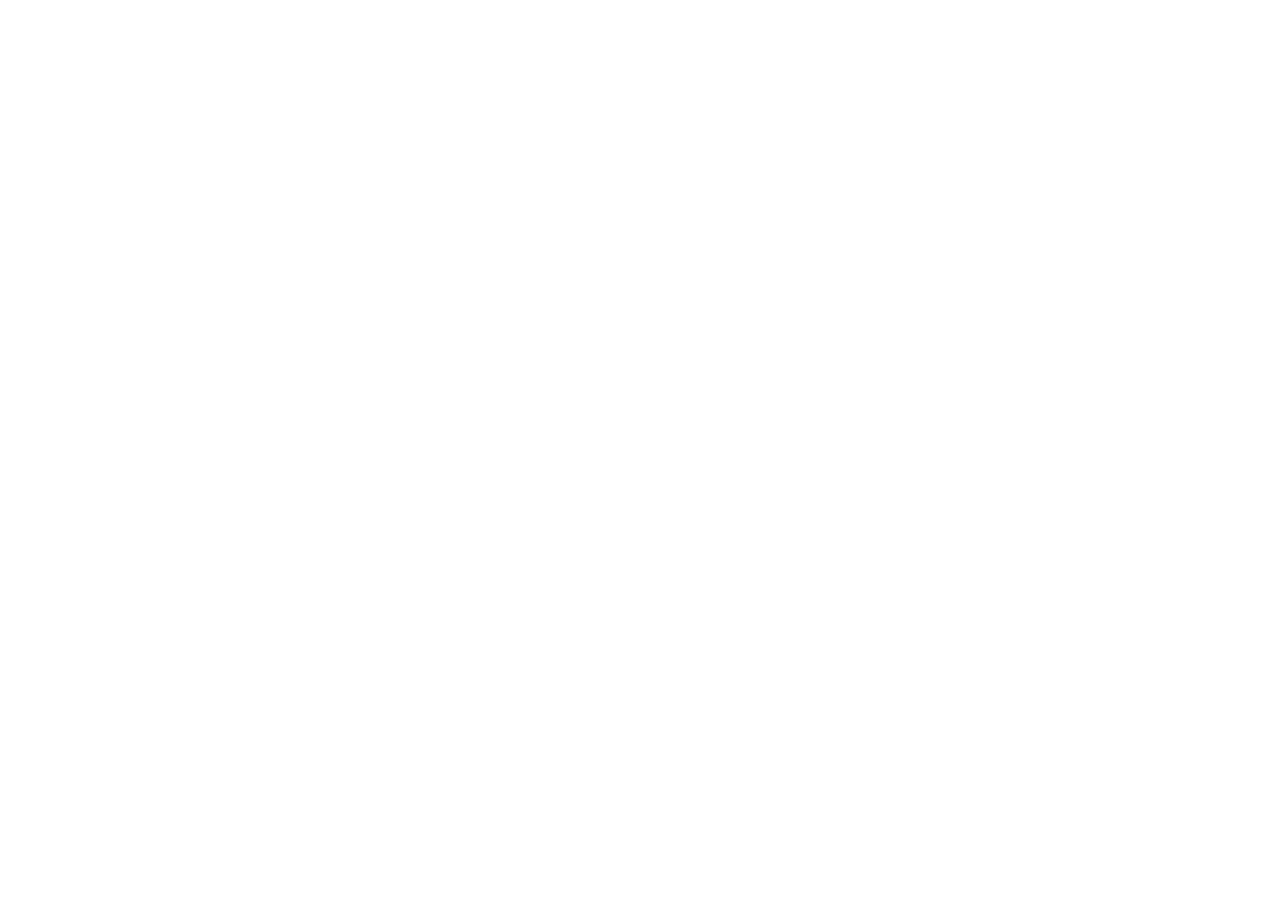
==== index.html @ 0e66e3fd "commit with base logic" ====
<!DOCTYPE html>
<html lang="en">
<head>
  <meta charset="UTF-8">
  <meta name="viewport" content="width=device-width, initial-scale=1.0">
  <title>Document</title>
</head>
<body>
  <main>
    <div id="root"></div>
  </main>
</body>
<script type="module" src="/src/main.js"></script>
</html>
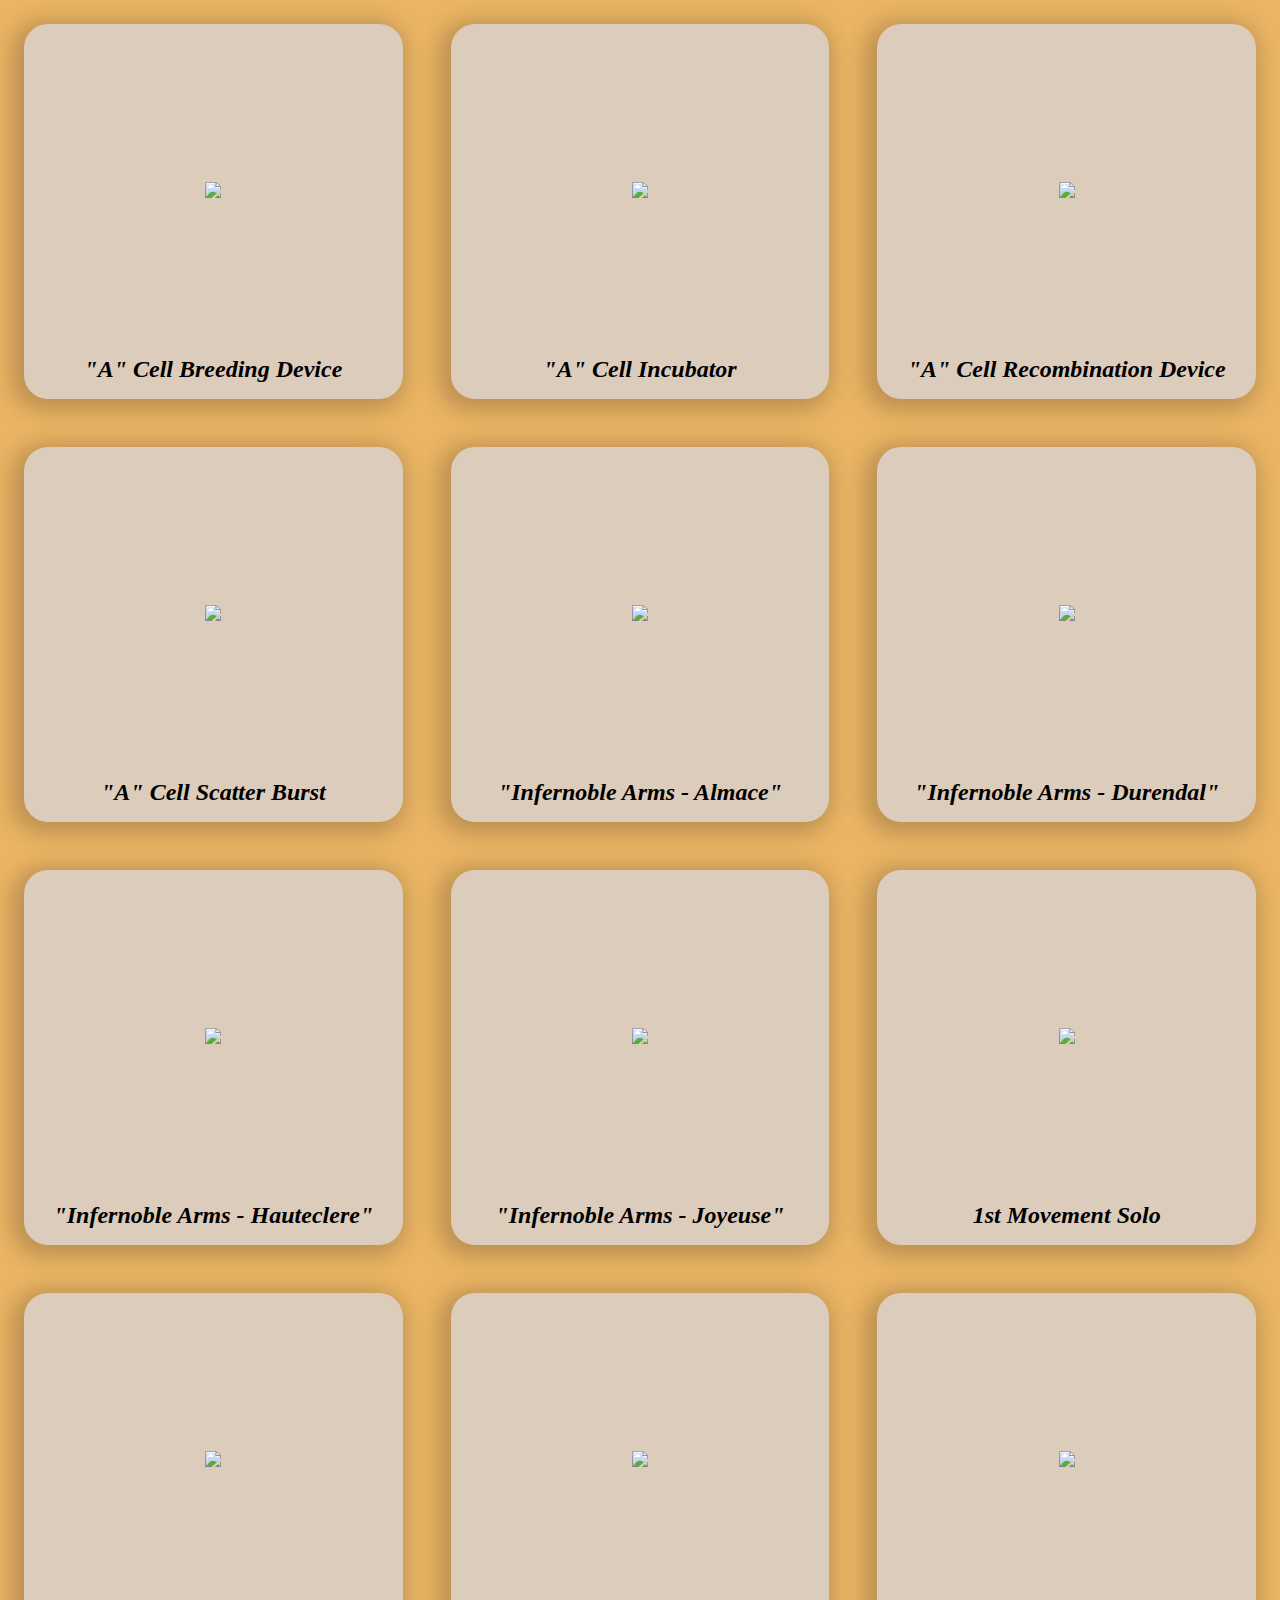
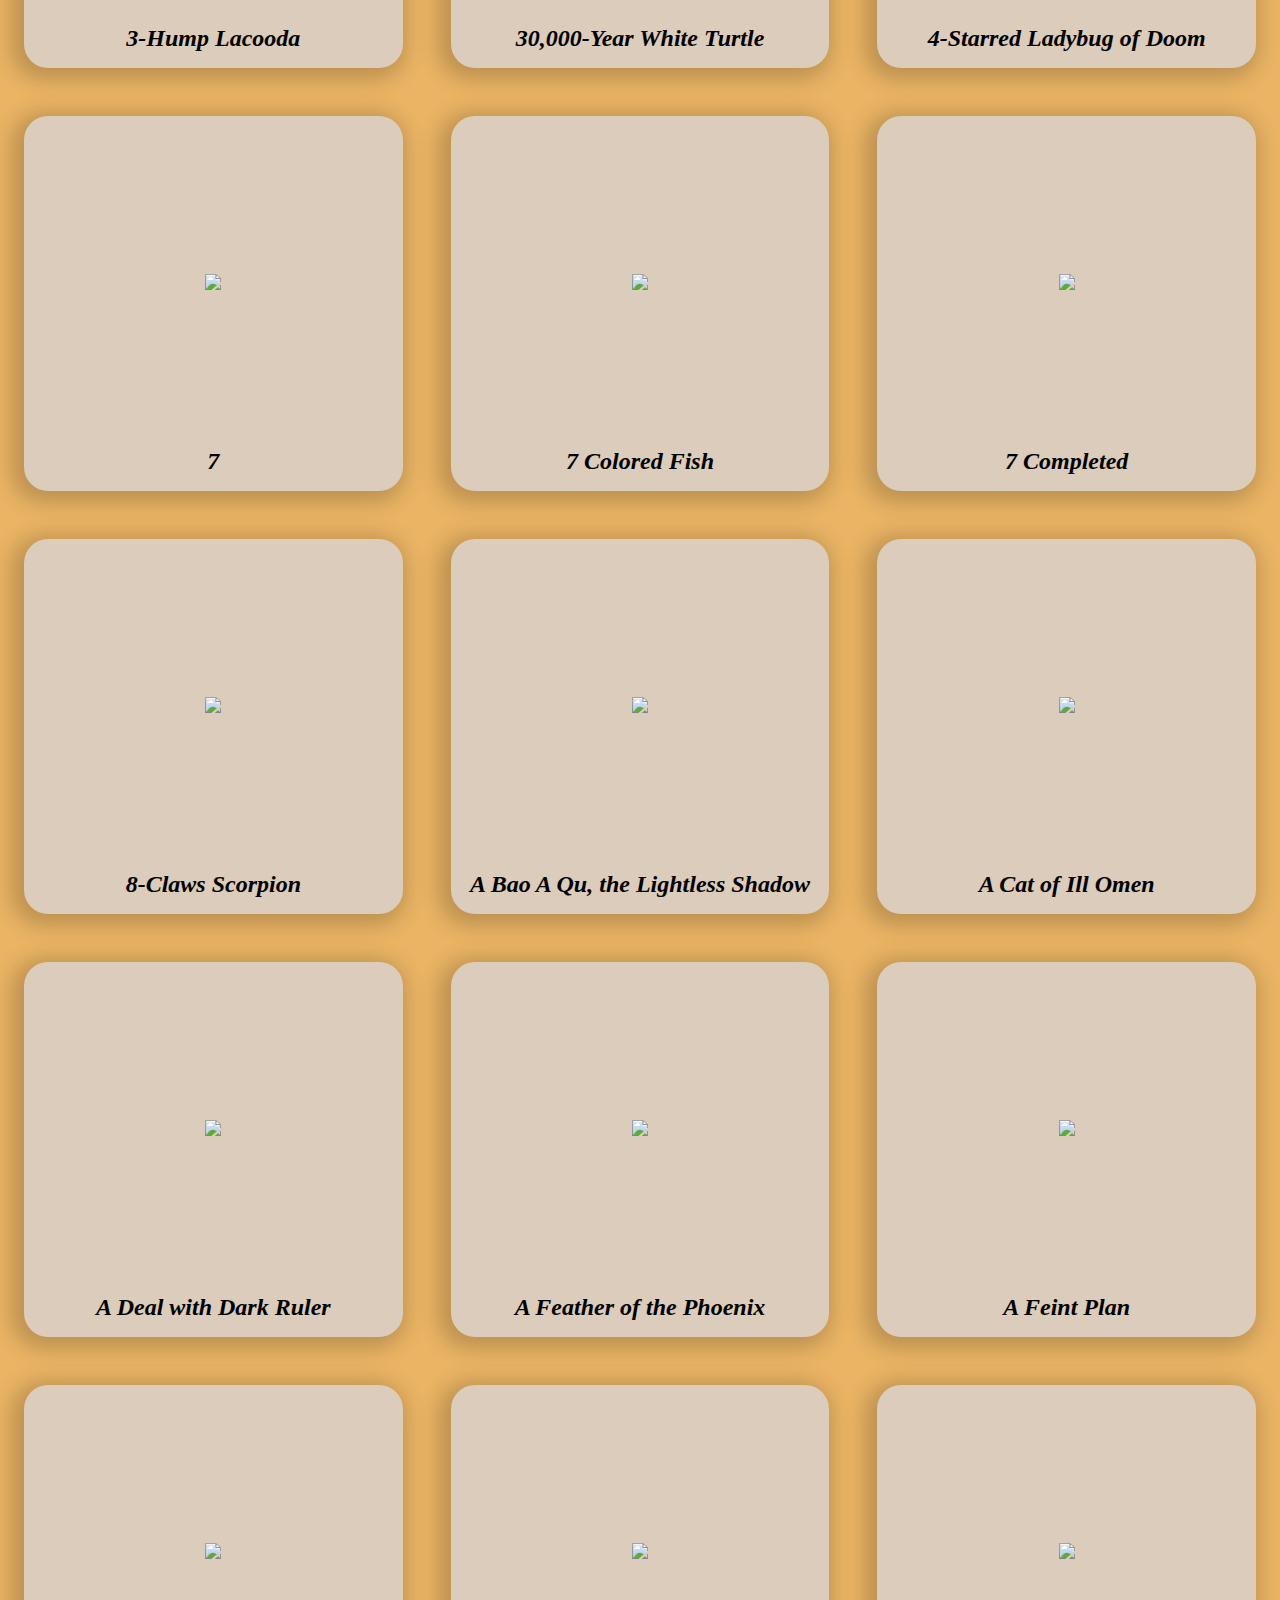
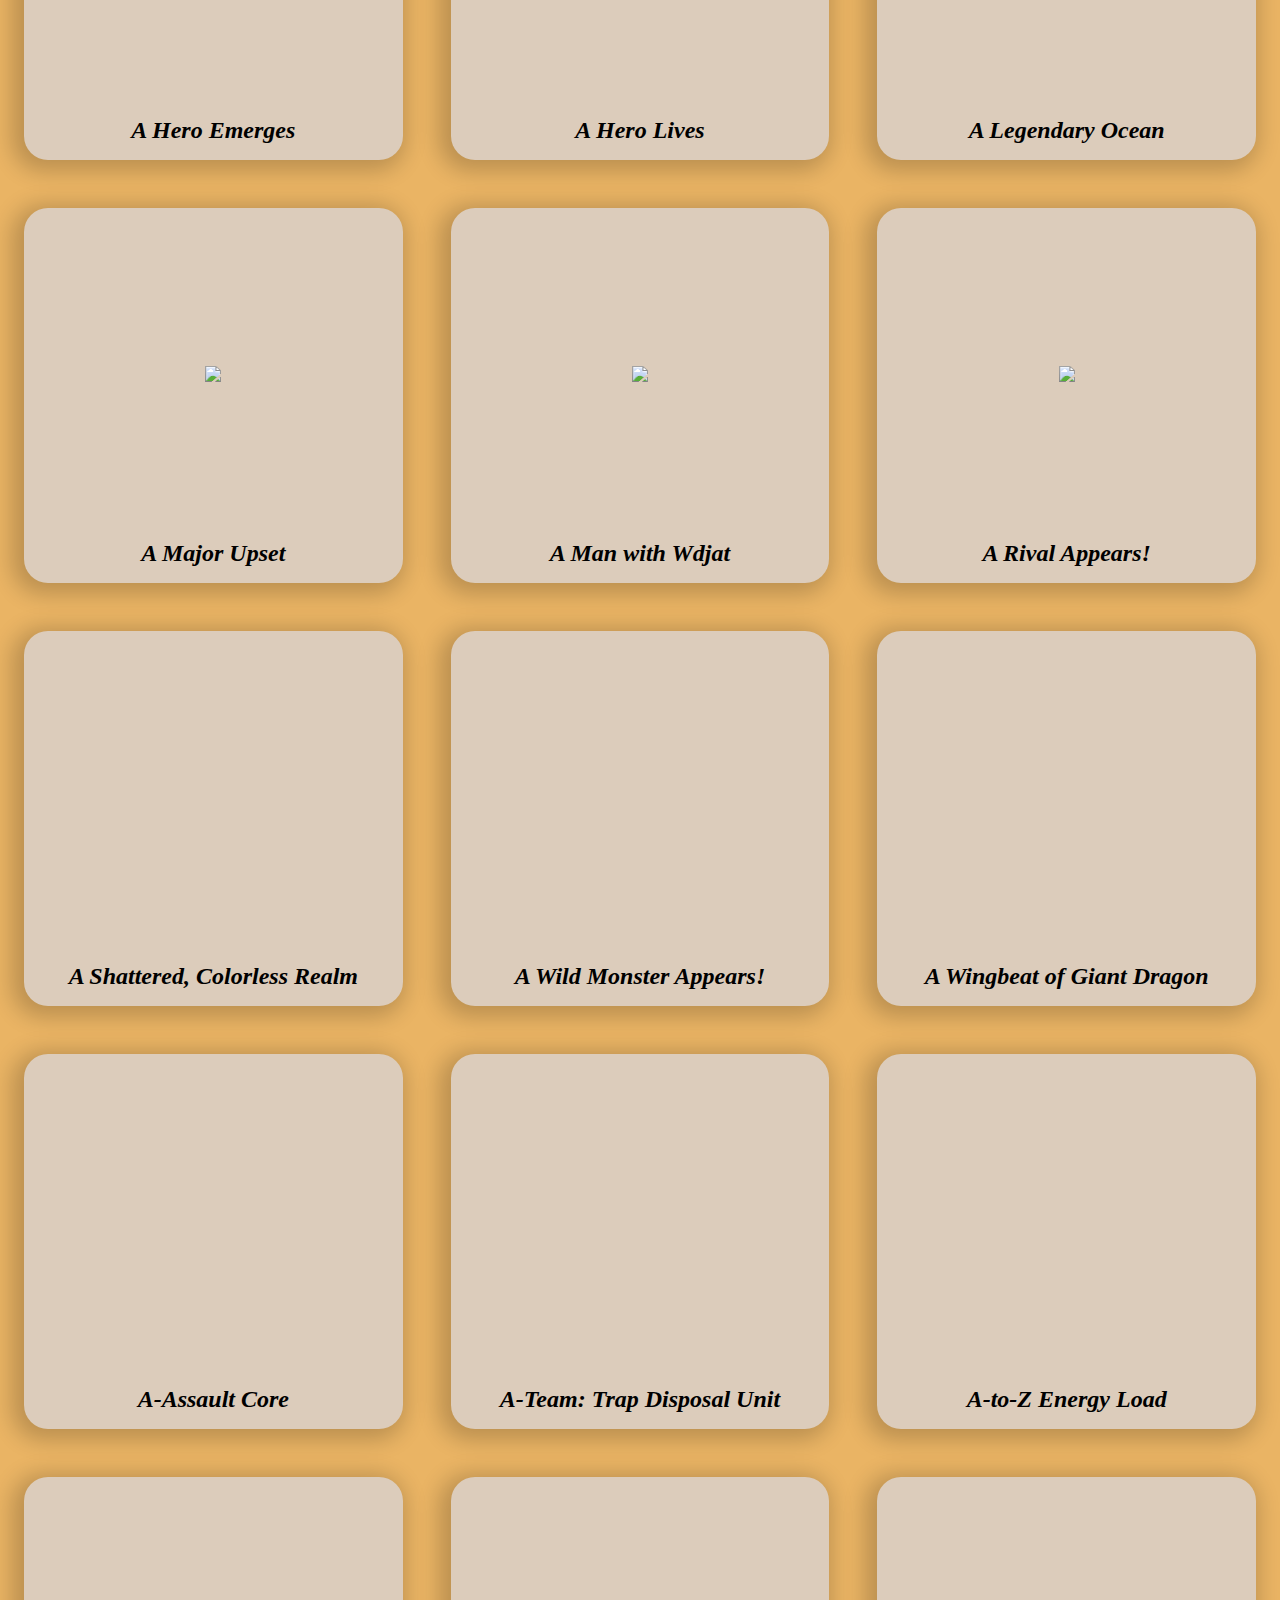
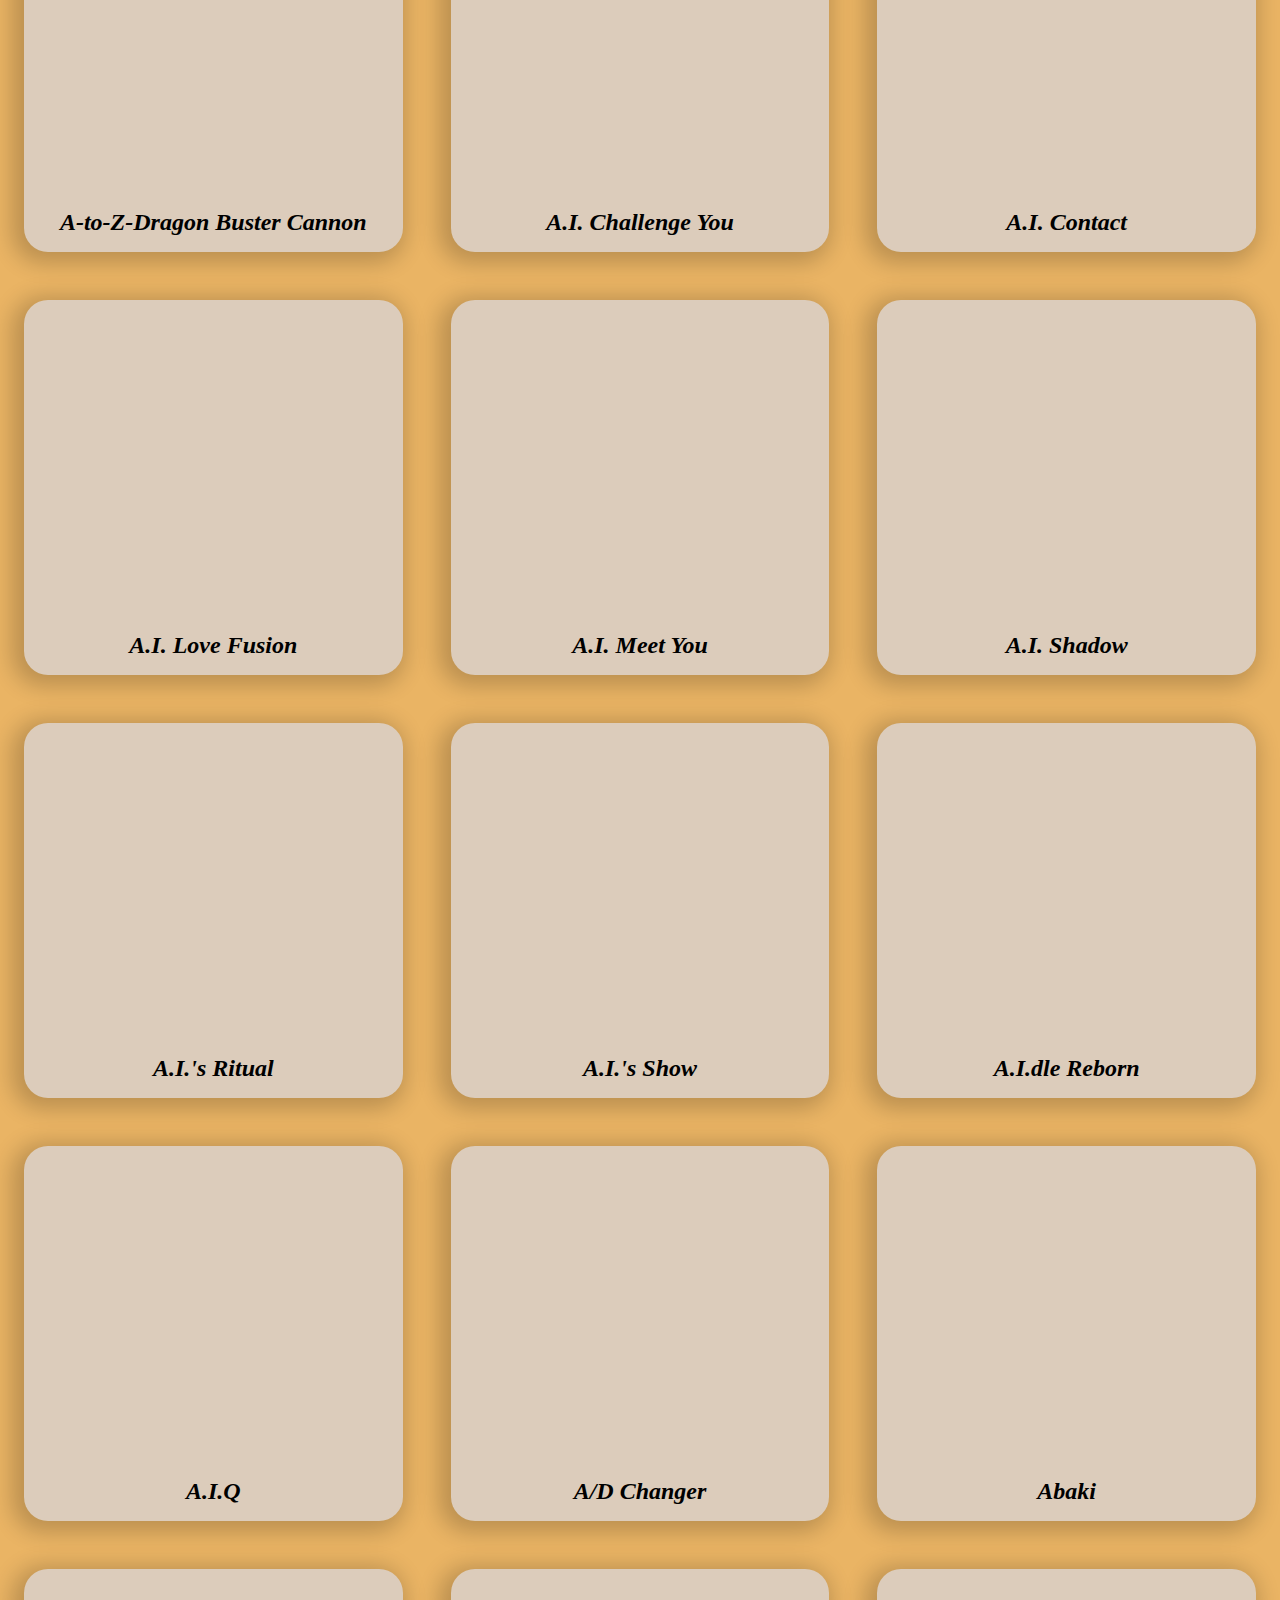
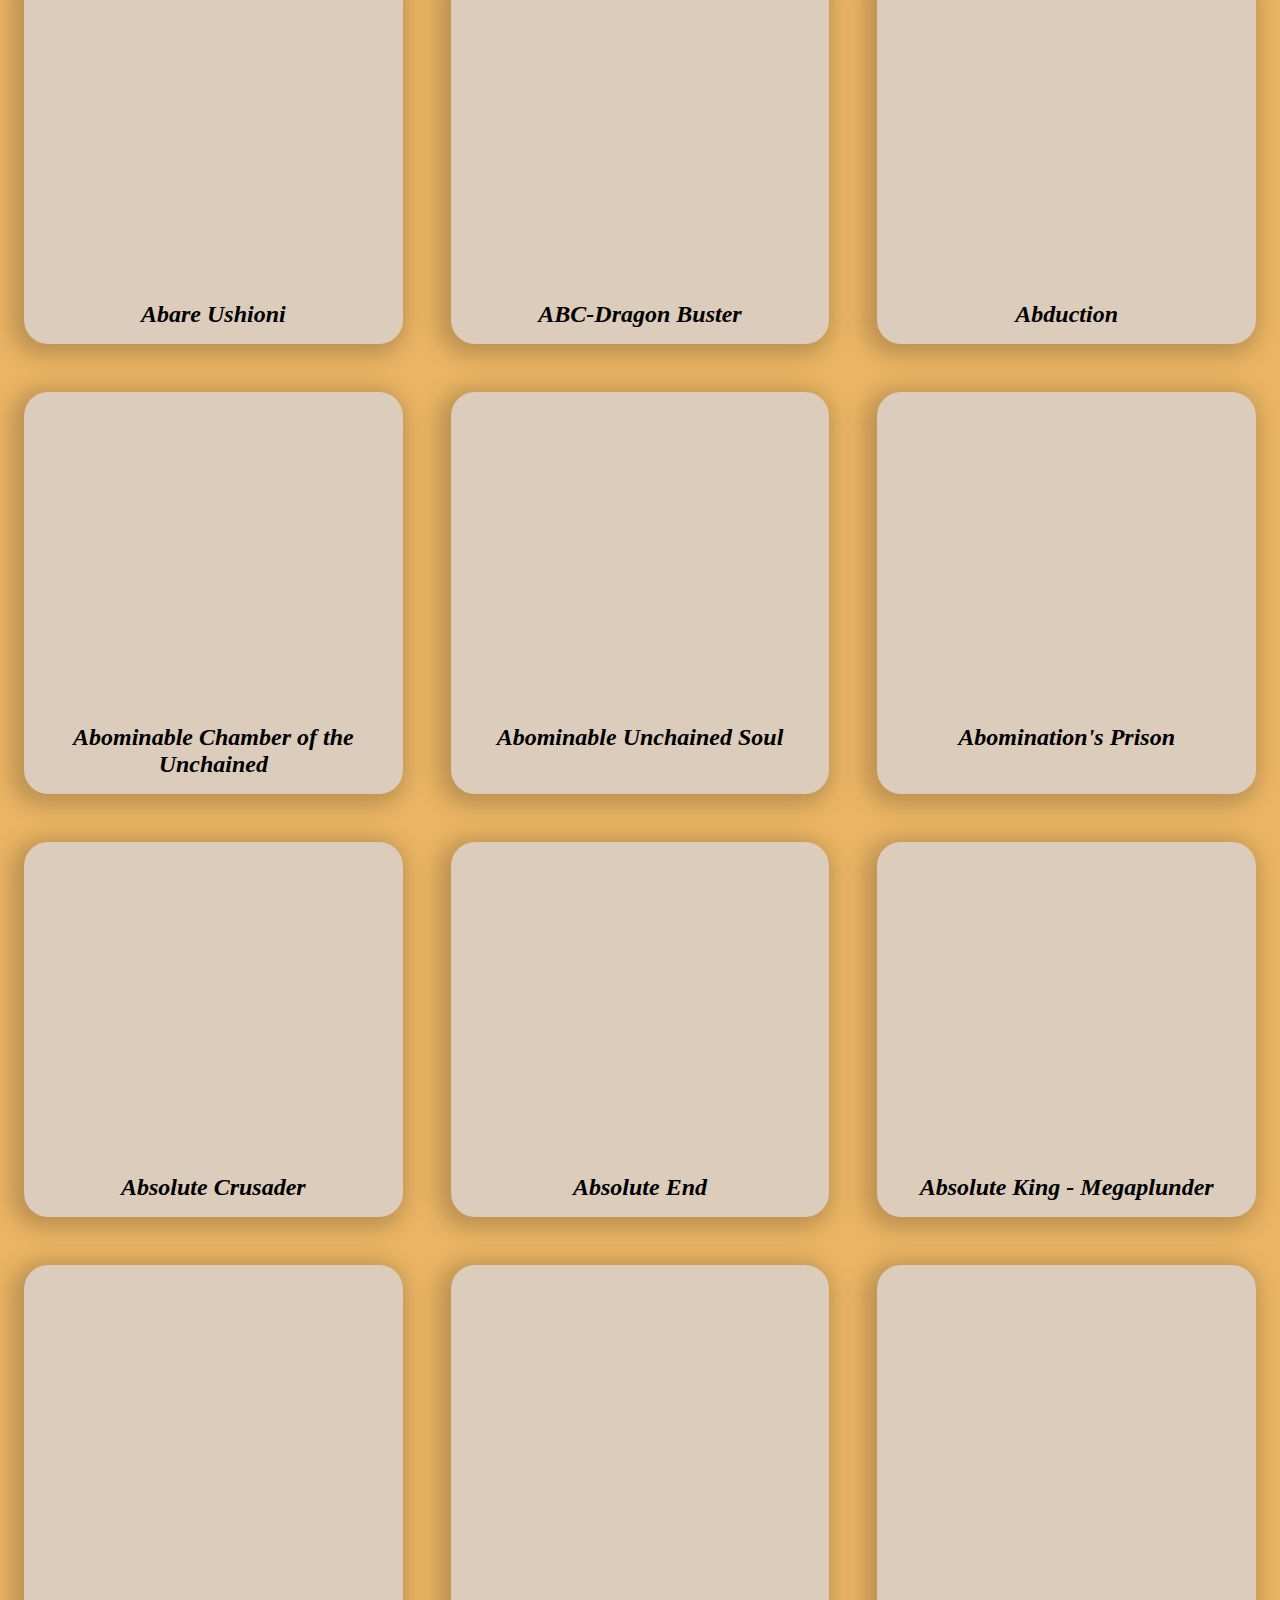
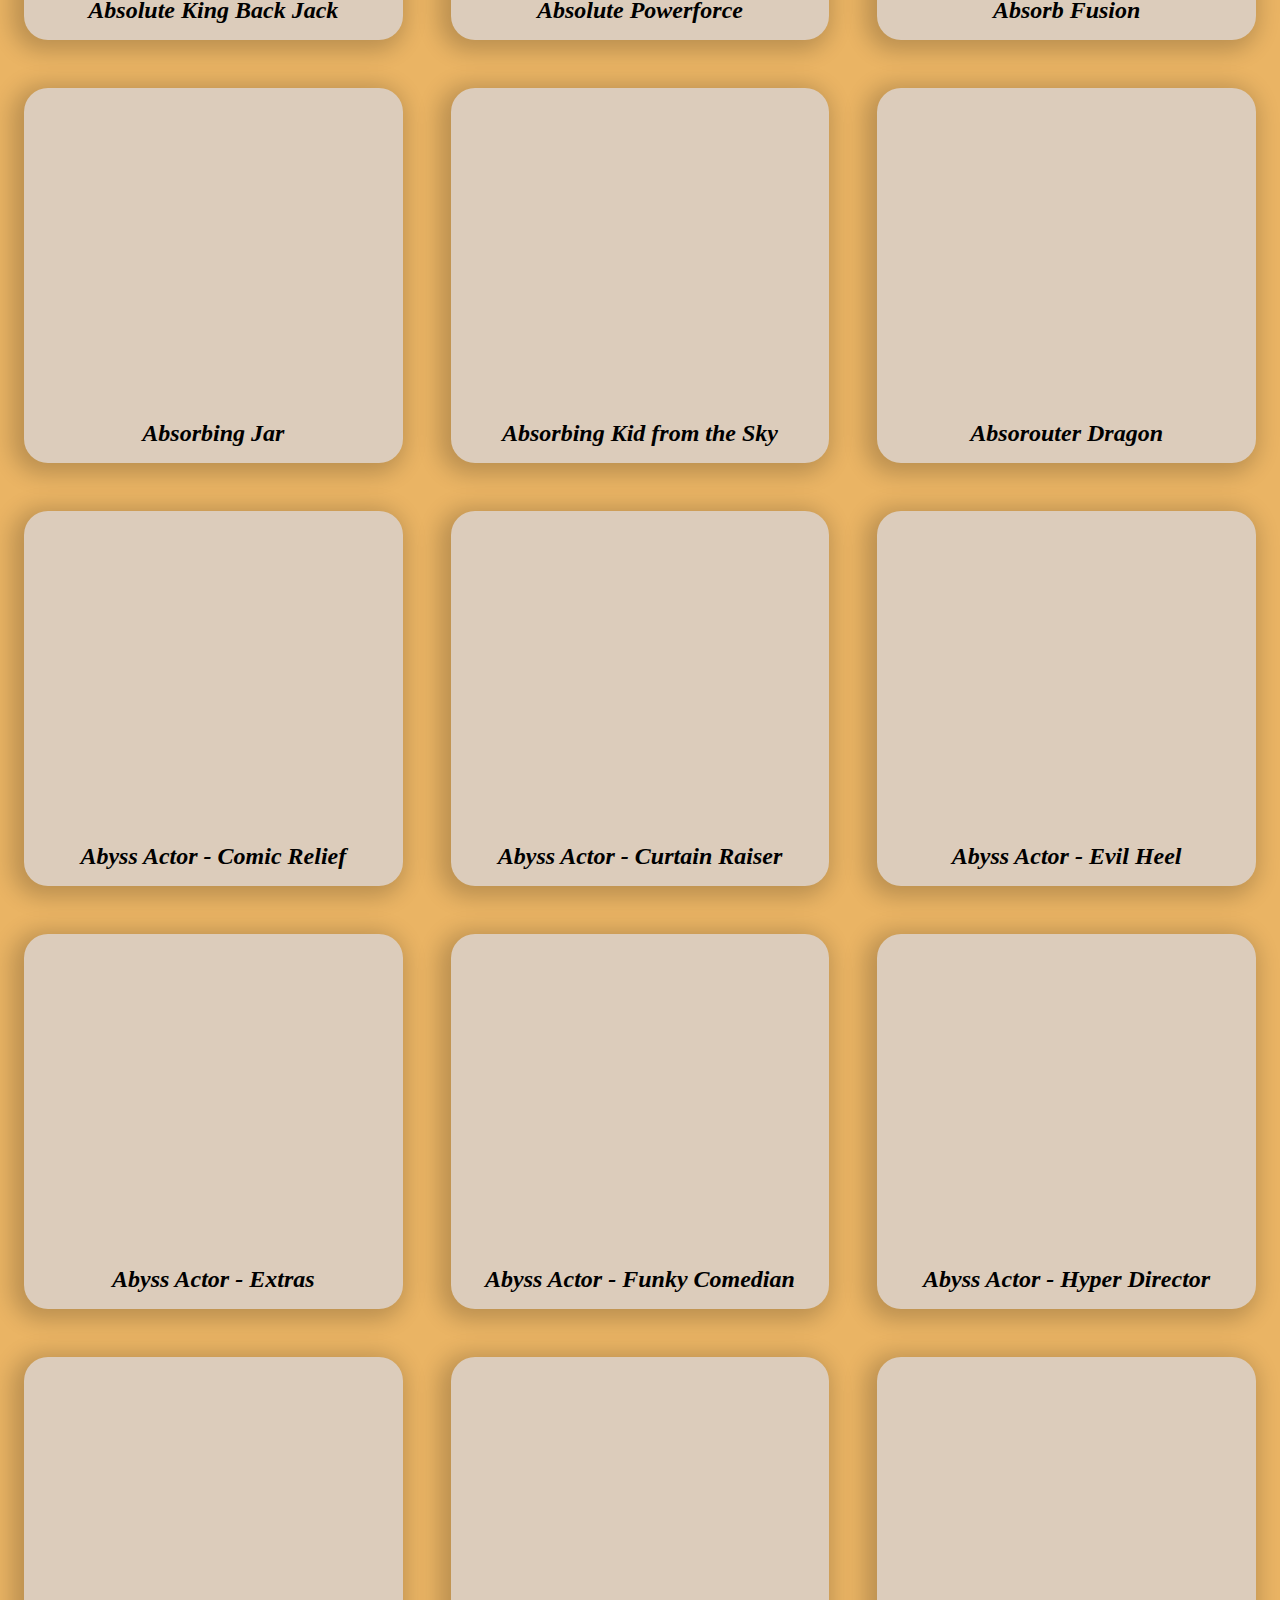
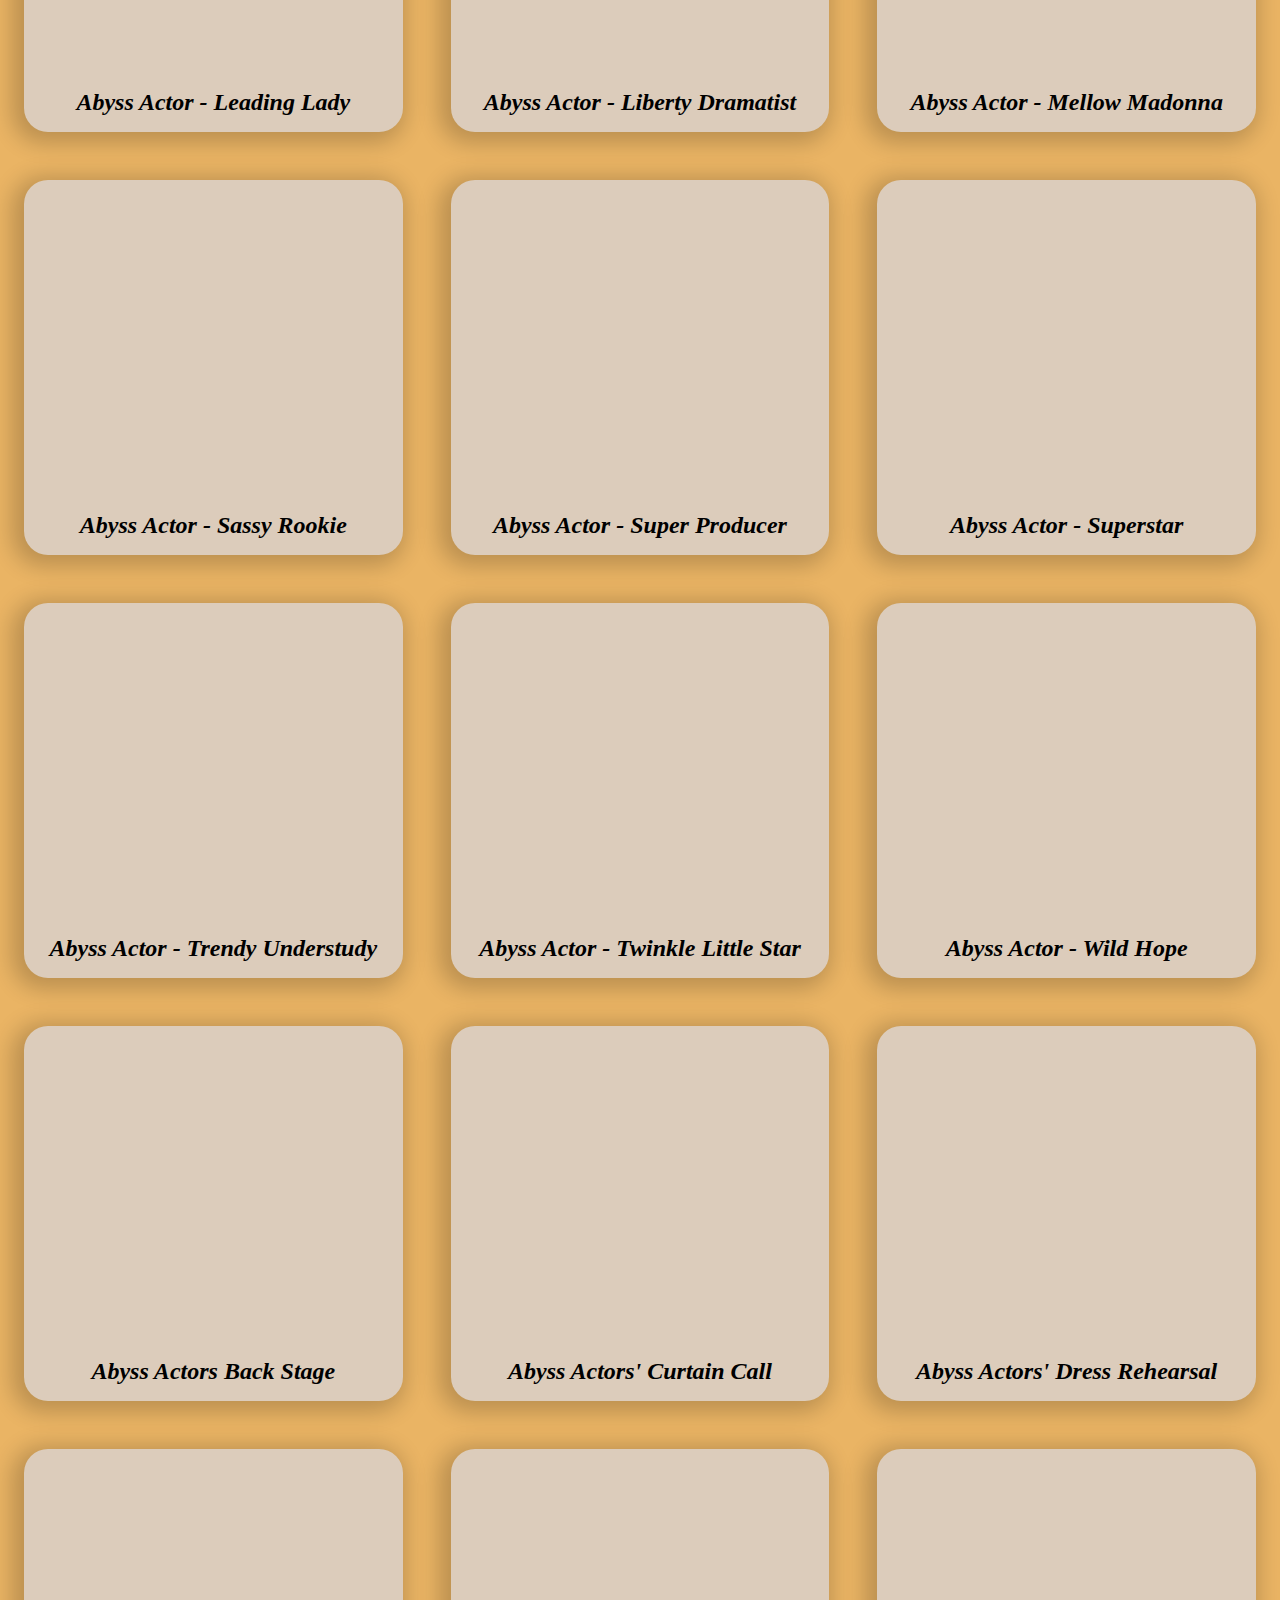
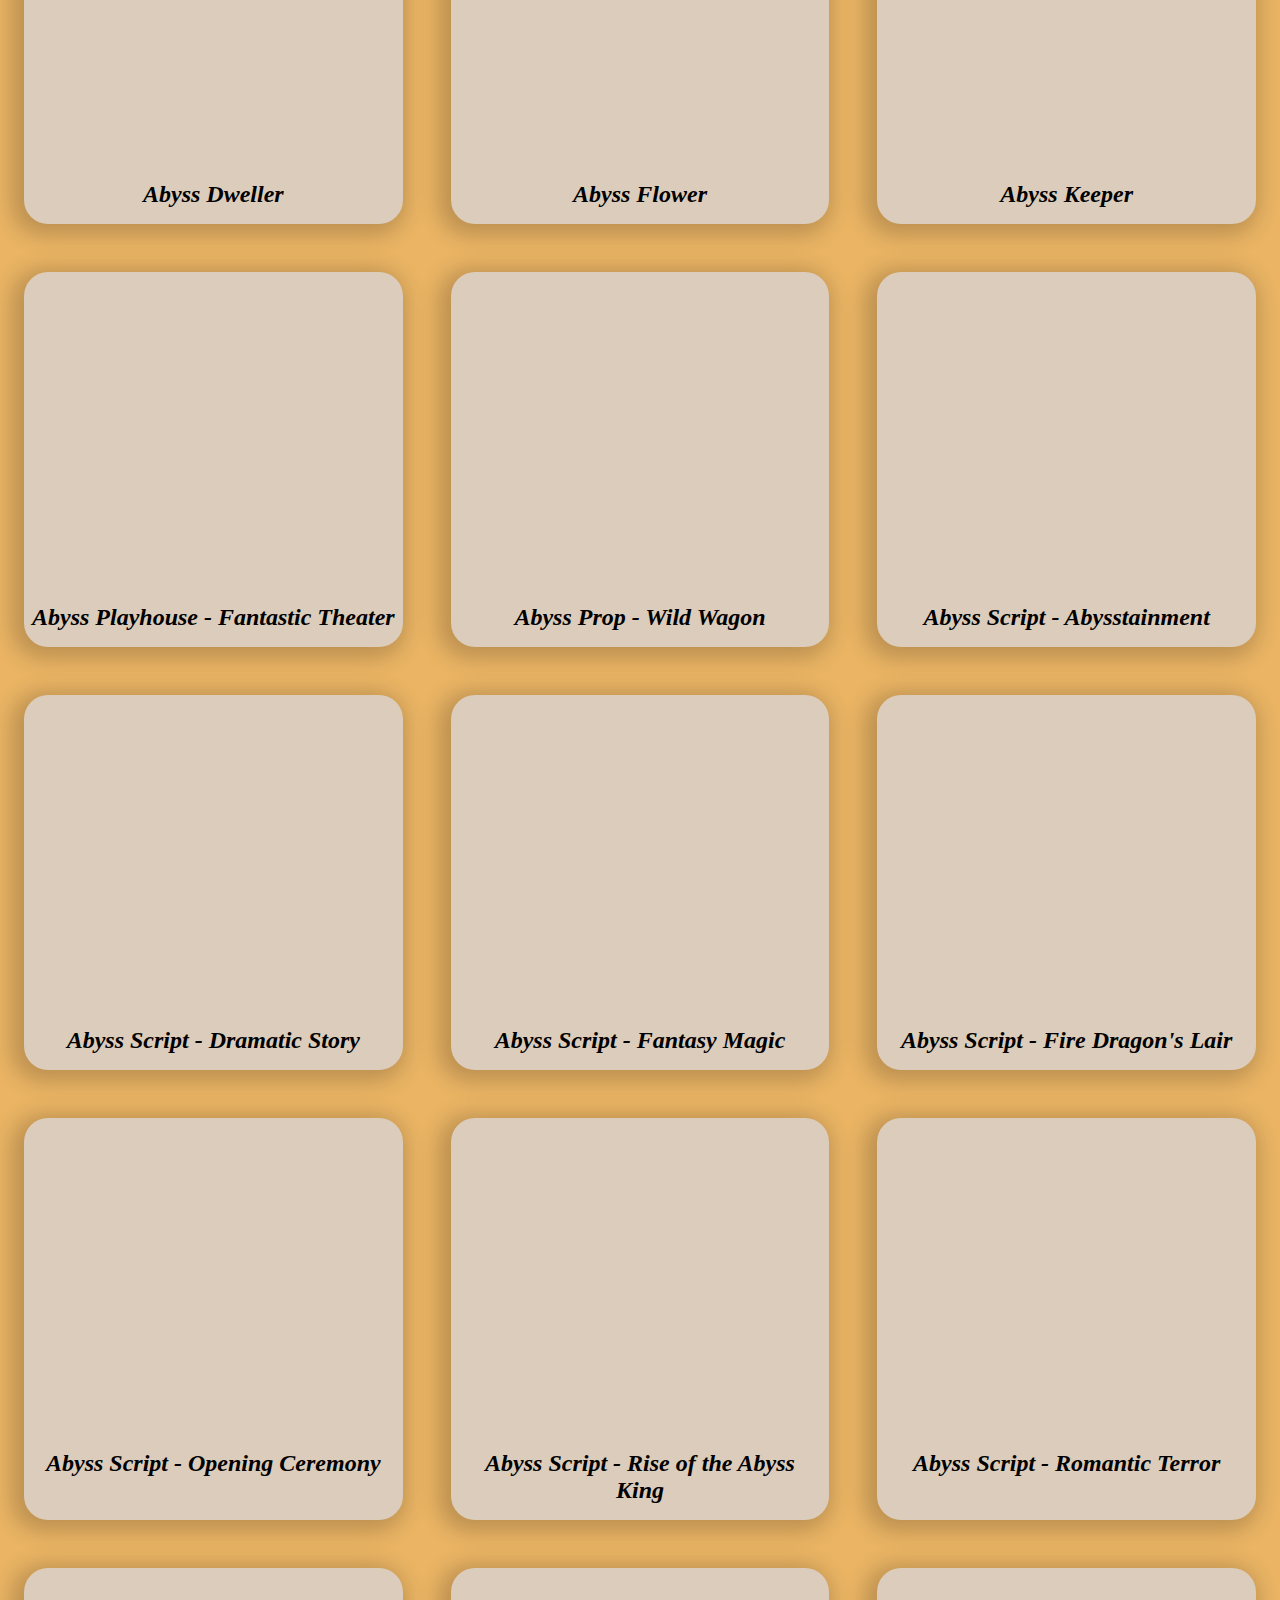
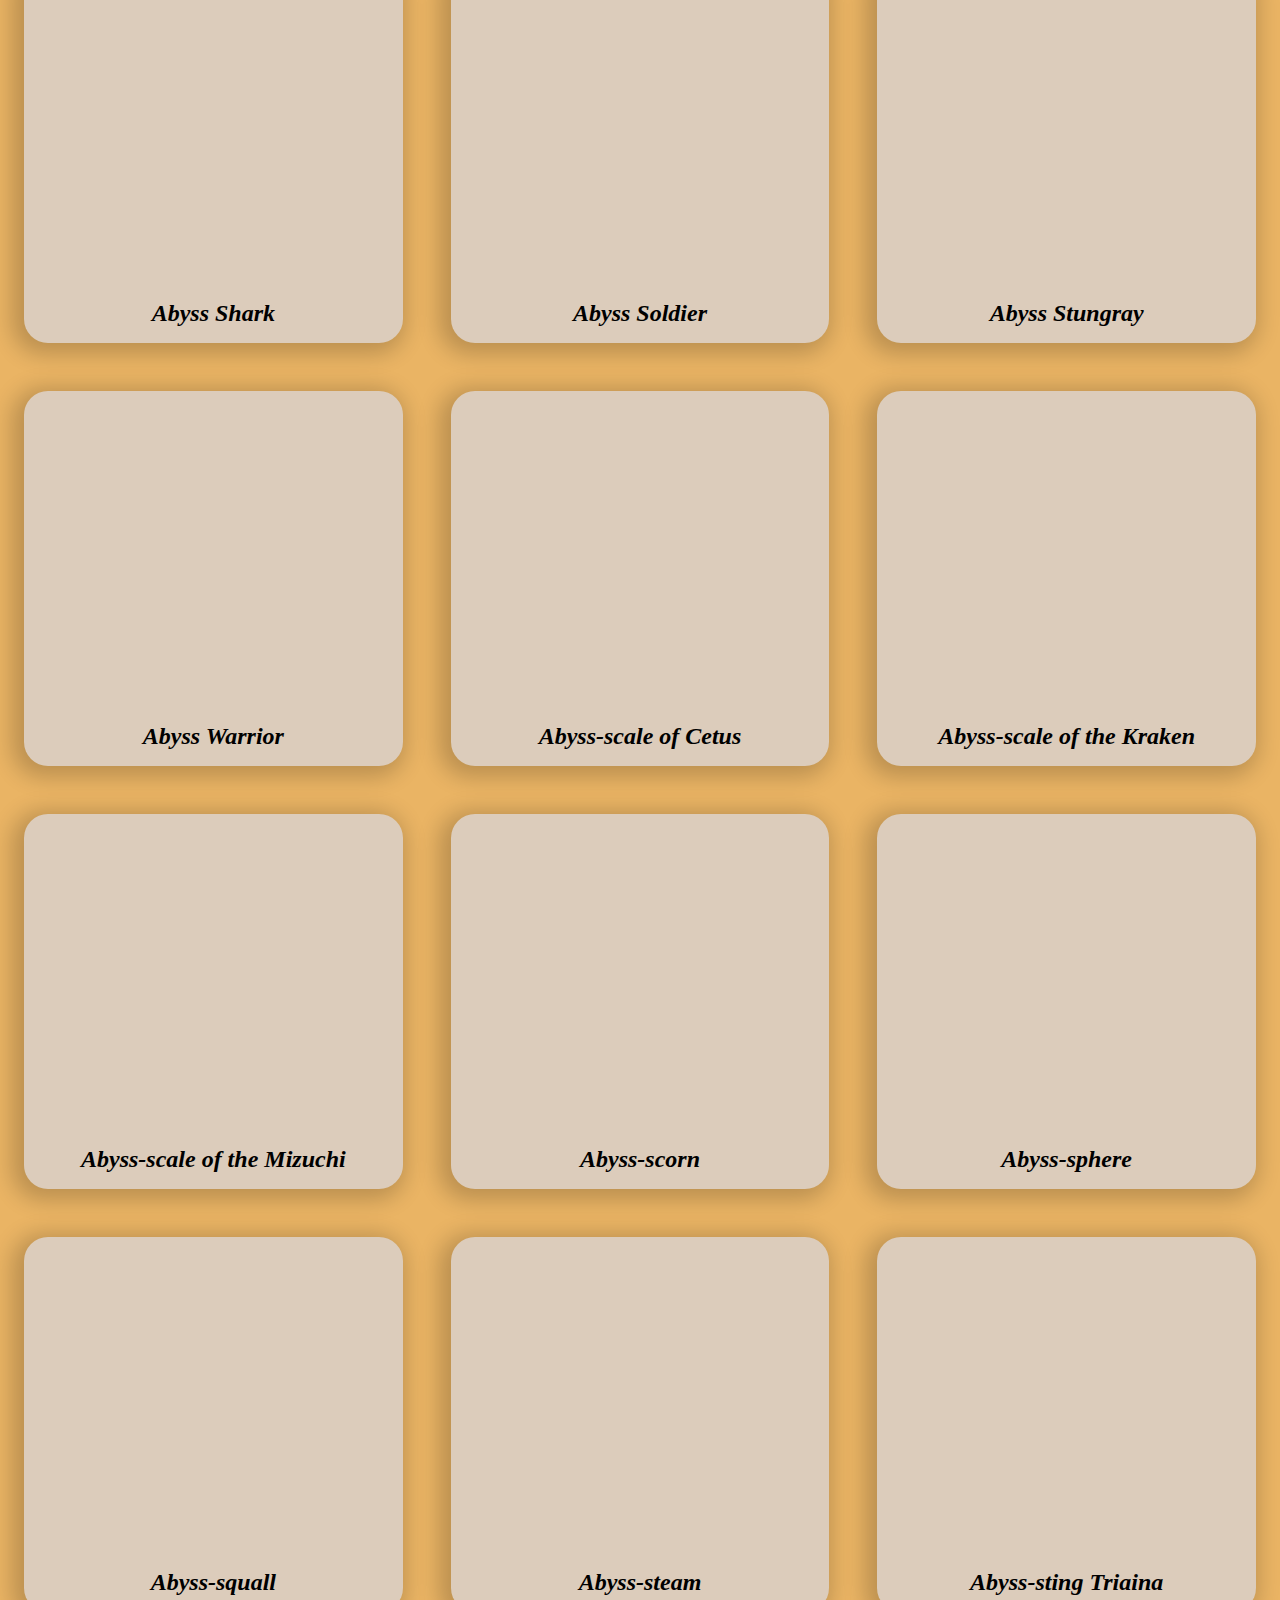
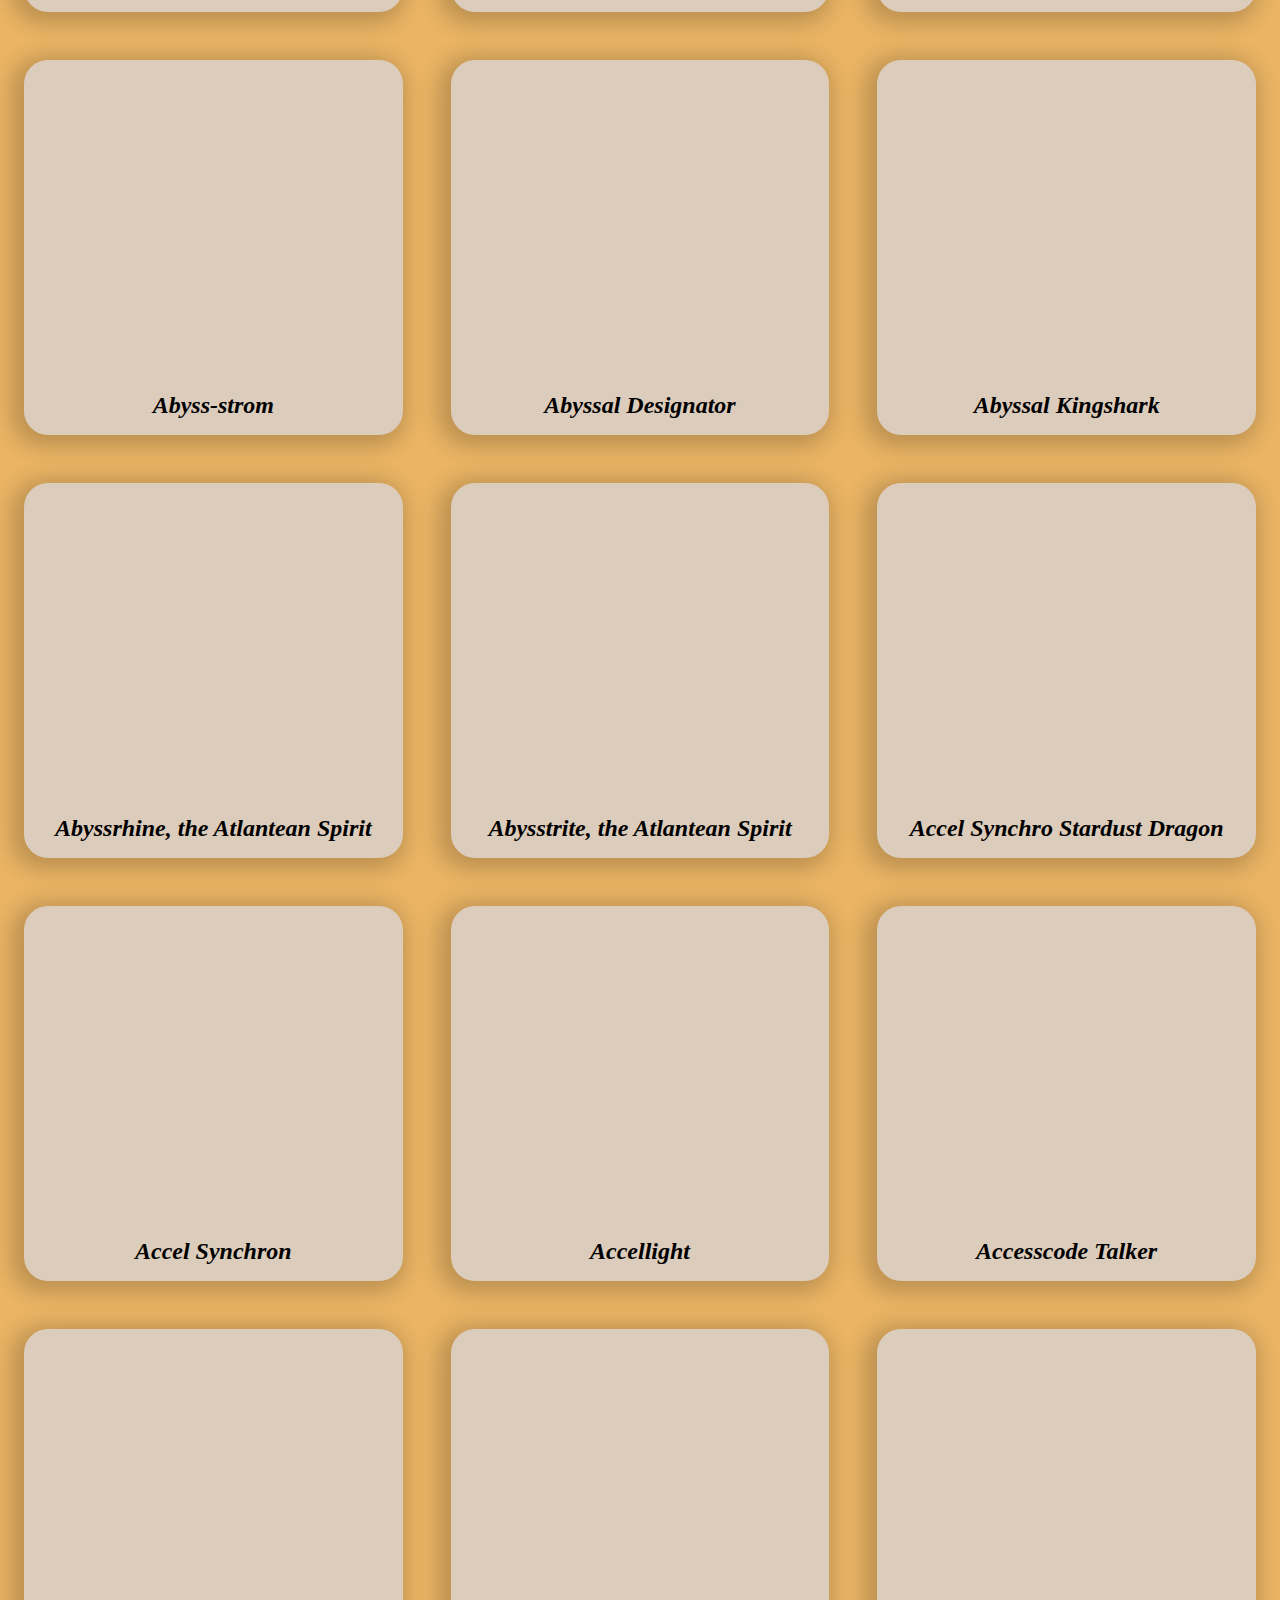
==== commit 7db83099: "finish work" ====
--- a/index.html
+++ b/index.html
@@ -2,6 +2,7 @@
 <html lang="en">
 <head>
   <meta charset="UTF-8">
+  <link rel="stylesheet" href="style.css">
   <meta name="viewport" content="width=device-width, initial-scale=1.0">
   <title>Document</title>
 </head>
--- a/style.css
+++ b/style.css
@@ -0,0 +1,124 @@
+* {
+  box-sizing: border-box;
+}
+
+h1, h2, h3, h4, p, ul {
+  margin: 0;
+}
+
+
+.cover-container {
+  min-height: 300px;
+}
+
+
+.subject-list  {
+  list-style-type: none;
+  padding: 0;
+  display: flex;
+  gap: 1rem;
+}
+
+
+.author-container {
+  display: flex;
+  flex-direction: column;
+  align-items: center;
+  margin: 1rem;
+}
+
+/* .book-summary {
+  display: -webkit-box;
+  -webkit-box-orient: vertical;
+  overflow: hidden;
+  text-overflow: ellipsis;
+  height:56px;
+} */
+
+
+.subject-item {
+  text-transform: capitalize;
+}
+
+.author-info {
+  padding: 1rem;
+}
+
+
+#root {
+  display: grid;
+  grid-template-columns: repeat(auto-fit, minmax(300px, 1fr));
+  gap: 3rem;
+}
+
+
+main {
+  padding: 1rem;
+}
+
+
+.card-container {
+  box-shadow: -5px 4px 22px 7px rgba(0, 0, 0, 0.20);
+  -webkit-box-shadow: -5px 4px 22px 7px rgba(0,0,0,0.20);
+  -moz-box-shadow: -5px 4px 22px 7px rgba(0,0,0,0.20);
+  border-radius: 1.5rem;
+  display: flex;
+  flex-direction: column;
+  align-items: center;
+  padding: 1rem 0.5rem;
+  background-color: #dcccbb; 
+  
+}
+
+.card-title{
+  text-align: center;
+  font-style: italic;
+  text-decoration: none;
+}
+
+.card-container:hover {
+  border: 2px solid #646e78;
+}
+
+.cover-container{
+  display: flex;
+  align-items: center;
+  margin-bottom: 1rem;
+}
+
+h1 {
+  text-align: center;
+  font-size: 4rem;
+}
+
+.logo-container {
+  display: flex;
+  justify-content: center;
+}
+
+body {
+  background-color: #EAB464;
+}
+
+.logo-container img {
+  max-width: 400px;
+}
+
+a {
+  text-decoration: none;
+  color: black;
+}
+
+
+.card-detail-container{
+  display: flex;
+  gap: 2rem;
+}
+
+.card-big-img {
+  max-height: 650px;
+}
+
+.spec span {
+  padding-right: 1rem;
+}